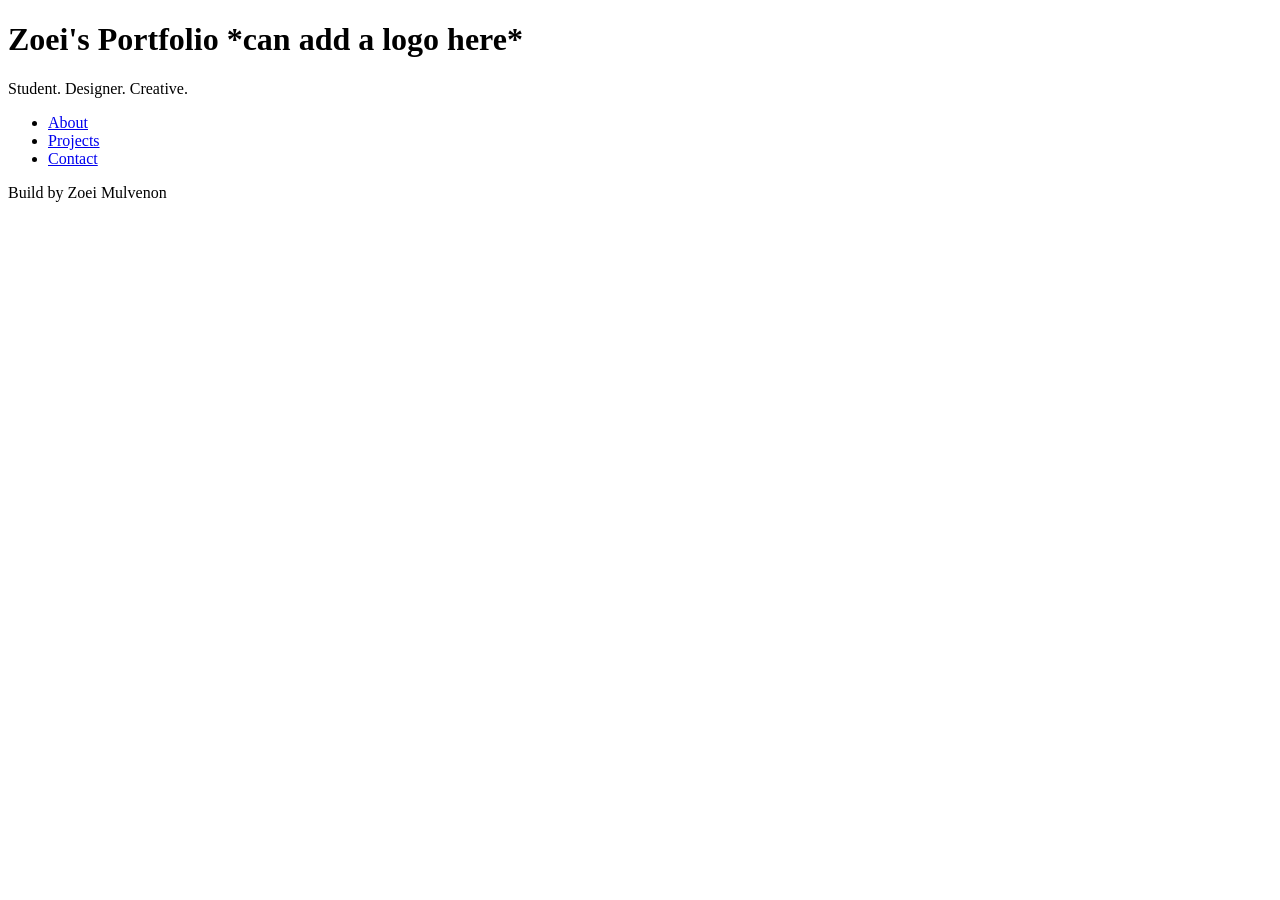
==== index.html @ 80bfa727 "html basics all the content necessary for the code along" ====
<!DOCTYPE html>
<html lang="en">
<head>
    <meta charset="UTF-8">
    <meta name="viewport" content="width=device-width, initial-scale=1.0">
    <title>Zoei's Portfolio</title>
</head>

<body>

    <header>
        <h1>Zoei's Portfolio *can add a logo here*</h1>
        <p>Student. Designer. Creative.</p>
    </header>
    <nav>

        <ul>
            <li><a href="about.html">About</a></li>
            <li><a href="projects.html">Projects</a></li>
            <li><a href="contact.html">Contact</a></li>
        </ul>
    </nav>

    <main>

    </main>

    <footer>
        <P>Build by Zoei Mulvenon</P>
    </footer>

</body>

</html>
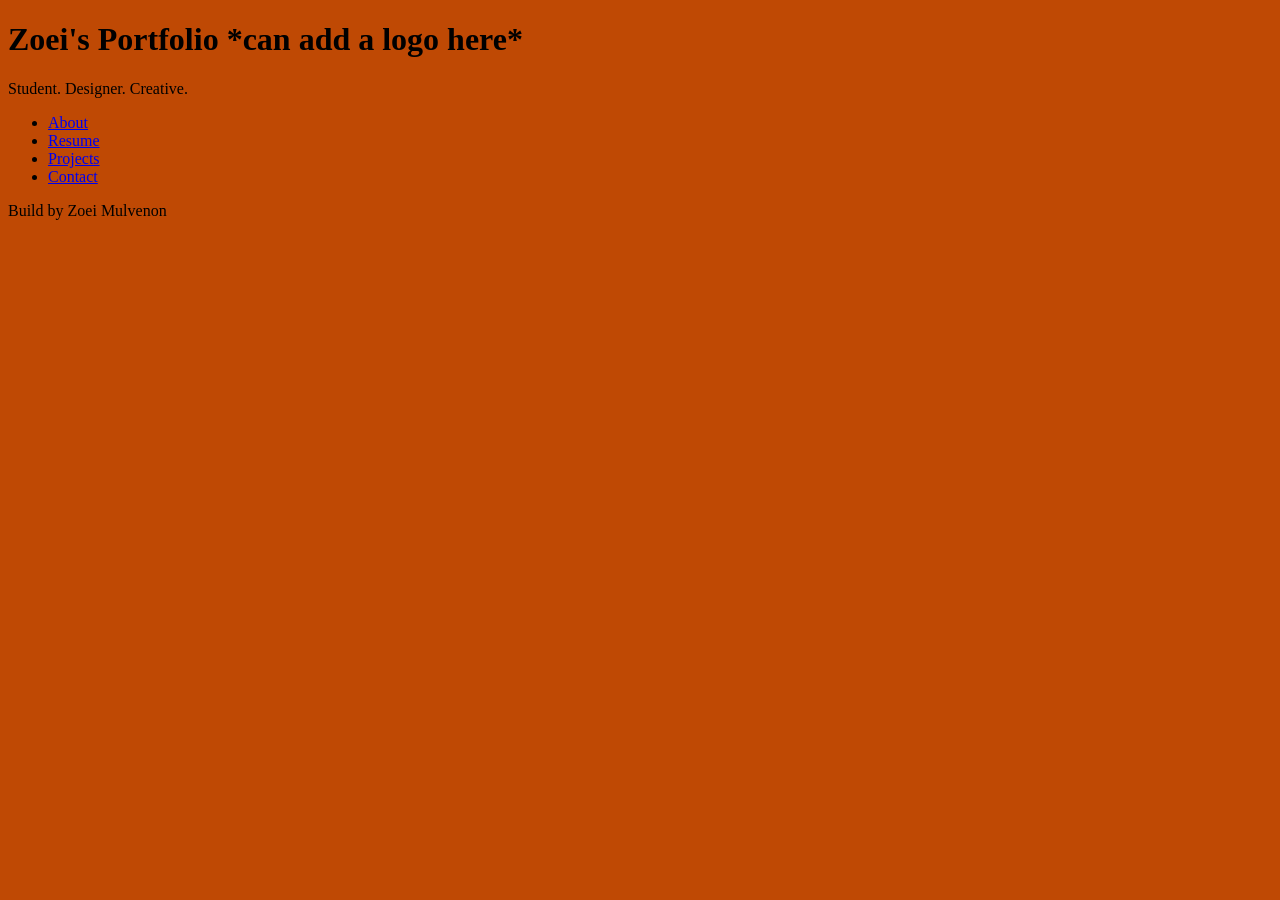
==== commit 5f4f0c44: "css completed css completed and fix errors" ====
--- a/index.html
+++ b/index.html
@@ -3,6 +3,8 @@
 <head>
     <meta charset="UTF-8">
     <meta name="viewport" content="width=device-width, initial-scale=1.0">
+    <link rel="stylesheet" href="styles.css">
+
     <title>Zoei's Portfolio</title>
 </head>
 
@@ -16,6 +18,7 @@
 
         <ul>
             <li><a href="about.html">About</a></li>
+            <li><a href="resume.html">Resume</a></li>
             <li><a href="projects.html">Projects</a></li>
             <li><a href="contact.html">Contact</a></li>
         </ul>
--- a/styles.css
+++ b/styles.css
@@ -0,0 +1,18 @@
+/* CSS by Zoei Mulvenon */
+
+/* Color Palatte
+
+/* Color Theme Swatches in Hex */
+.Fashion-1-hex { color: #7C9EA6; }
+.Fashion-2-hex { color: #BF6211; }
+.Fashion-3-hex { color: #BF4904; }
+.Fashion-4-hex { color: #D97E4A; }
+.Fashion-5-hex { color: #8C3D2B; }
+
+
+
+/** Global (base) MOBILE FIRST**/
+
+body{
+    background-color: #BF4904;
+}
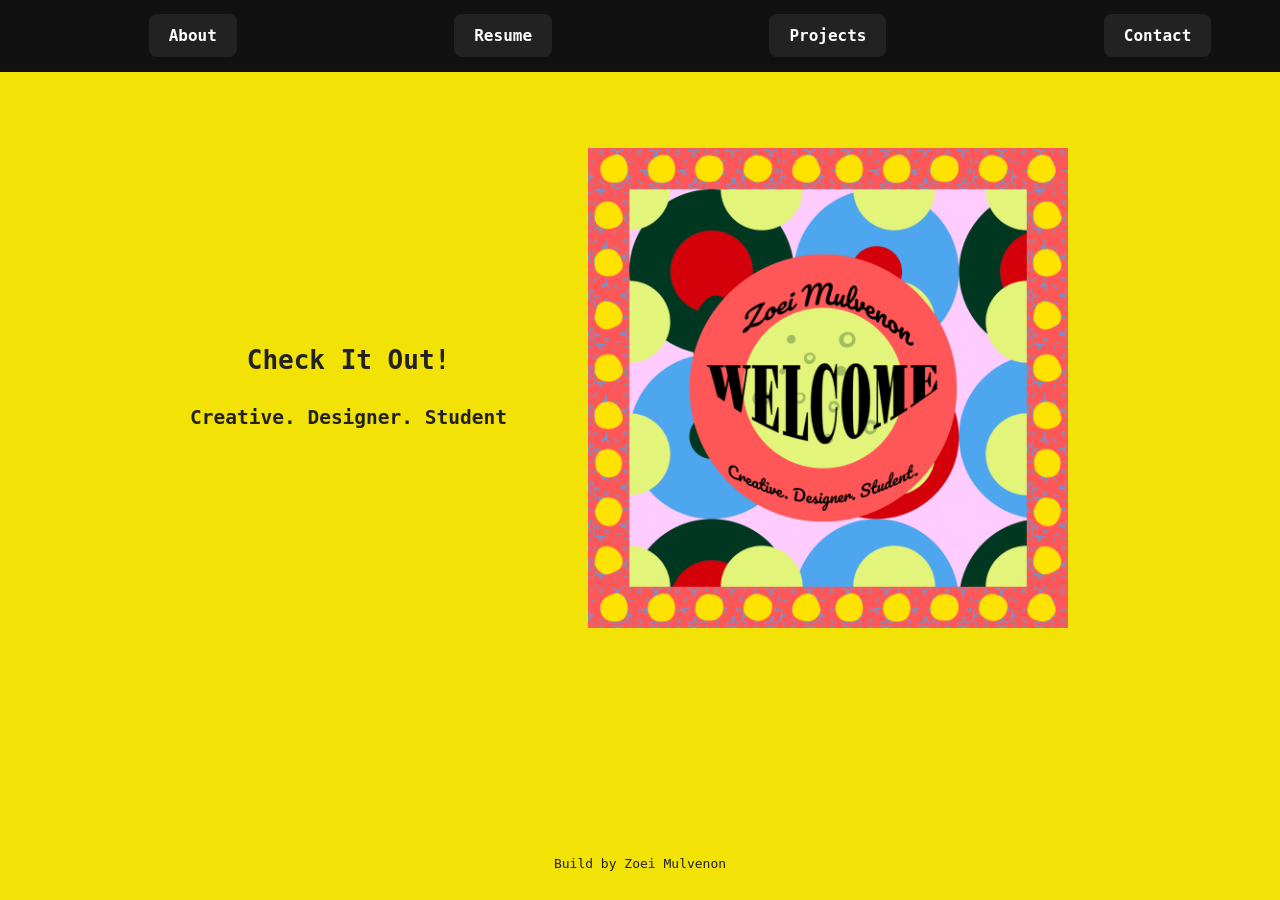
==== commit 9ccc240b: "Content Added content added, with some styles" ====
--- a/index.html
+++ b/index.html
@@ -10,10 +10,6 @@
 
 <body>
 
-    <header>
-        <h1>Zoei's Portfolio *can add a logo here*</h1>
-        <p>Student. Designer. Creative.</p>
-    </header>
     <nav>
 
         <ul>
@@ -24,9 +20,15 @@
         </ul>
     </nav>
 
-    <main>
+   <main class="home-flex">
+    <div class="home-text">
+        <h1>Check It Out!</h1>
+        <h2>Creative. Designer. Student</h2>
+    </div>
 
-    </main>
+    <img src="Welcome page.png" alt="Zm logo" class="index-img home-img">
+</main>
+
 
     <footer>
         <P>Build by Zoei Mulvenon</P>
--- a/styles.css
+++ b/styles.css
@@ -3,16 +3,297 @@
 /* Color Palatte
 
 /* Color Theme Swatches in Hex */
-.Fashion-1-hex { color: #7C9EA6; }
-.Fashion-2-hex { color: #BF6211; }
-.Fashion-3-hex { color: #BF4904; }
-.Fashion-4-hex { color: #D97E4A; }
-.Fashion-5-hex { color: #8C3D2B; }
-
-
+/* Color Theme Swatches in Hex */
+ #F20505
+ #F2CB05
+ #0455BF
+ #0455BF
 
 /** Global (base) MOBILE FIRST**/
 
-body{
-    background-color: #BF4904;
-}+/* CSS by Zoei Mulvenon */
+
+/* ------------------------------
+   GLOBAL RESET + BASE STYLES
+------------------------------ */
+* {
+    margin: 0;
+    padding: 0;
+    box-sizing: border-box;
+}
+
+body {
+    font-family: monospace;
+    background: #F2E205;
+    color: #222;
+    line-height: 1.6;
+    padding: 20px;
+    padding-top: 100px; /* space for TOP nav */
+}
+
+/* ------------------------------
+   HEADER (TEXT LEFT + IMAGE RIGHT)
+------------------------------ */
+header {
+    display: flex;
+    justify-content: center;   /* centers the logo */
+    align-items: center;
+    padding: 20px;
+    margin-top: 20px;
+}
+/* Center About Me section */
+main section {
+    max-width: 800px;
+    margin: 0 auto;
+   text-align: left;  
+}
+
+/* Bigger text */
+main section p {
+    font-size: 20px;
+    line-height: 1.8;
+}
+
+main section h2 {
+    font-size: 32px;
+}
+
+/* Header images aligned RIGHT + project image smaller */
+.about-img,
+.resume-img,
+.header-img {
+    width: 120px;   /* smaller image for project page too */
+    height: auto;
+    display: block;
+}
+
+/* ------------------------------
+   NAVIGATION AT TOP
+------------------------------ */
+nav {
+    position: fixed;
+    top: 0;
+    left: 0;
+    width: 100%;
+    background: #111;
+    padding: 10px 0;
+    z-index: 1000;
+}
+
+nav ul {
+    list-style: none;
+    display: flex;
+    justify-content: space-around;
+    width: 100%;
+}
+
+nav a {
+    background: #222;
+    padding: 10px 15px;
+    border-radius: 8px;
+    color: white;
+    text-decoration: none;
+    font-weight: 600;
+    font-size: 14px;
+}
+
+nav a:hover {
+    background: #444;
+}
+
+/* ------------------------------
+   TEXT SPACING (GLOBAL)
+------------------------------ */
+h1, h2 {
+    margin-bottom: 20px;
+    text-align: center;
+}
+
+p {
+    margin-top: 15px;
+    margin-bottom: 15px;
+}
+
+/* Center all <p> inside flexboxes */
+.home-flex p,
+.resume-flex p,
+.contact-container p,
+section p {
+    text-align: center;
+}
+
+/* ------------------------------
+   HOME PAGE FLEX LAYOUT
+------------------------------ */
+.home-flex {
+    display: flex;
+    flex-direction: column;
+    align-items: center;
+    justify-content: center;
+    text-align: center;
+    gap: 20px;
+
+    max-width: 900px;
+    margin: 0 auto;
+    padding: 20px;
+}
+
+.home-img {
+    display: block;
+    margin: 0 auto;
+}
+
+/* Desktop/tablet layout */
+@media (min-width: 800px) {
+    .home-flex {
+        flex-direction: row;
+        justify-content: center;
+        align-items: center;
+        text-align: left;
+    }
+
+    .home-text {
+        margin-right: 40px;
+    }
+
+    .home-img {
+        margin: 0;
+    }
+}
+
+/* ------------------------------
+   PAGE LAYOUT (GRID)
+------------------------------ */
+main {
+    display: grid;
+    grid-template-columns: 1fr;
+    gap: 20px;
+    margin-top: 20px;
+
+    max-width: 1200px; /* centers all pages */
+    margin-left: auto;
+    margin-right: auto;
+}
+
+/* ------------------------------
+   SECTIONS
+------------------------------ */
+section {
+    background: white;
+    padding: 20px;
+    border-radius: 10px;
+}
+
+/* ------------------------------
+   INDEX IMAGE
+------------------------------ */
+.index-img {
+    width: 480px;
+    height: auto;
+    display: block;
+    margin: 20px auto;
+}
+
+/* ------------------------------
+   RESUME PAGE FLEXBOX
+------------------------------ */
+.resume-flex {
+    display: flex;
+    flex-direction: column;
+    gap: 20px;
+    max-width: 1200px;
+    margin: 0 auto;
+}
+
+@media (min-width: 800px) {
+    .resume-flex {
+        flex-direction: row;
+        justify-content: center; /* centered row */
+        align-items: stretch;
+    }
+
+    .resume-flex section {
+        flex: 1;
+        margin: 0 10px;
+    }
+}
+
+/* ------------------------------
+   FOOTER (CENTERED)
+------------------------------ */
+footer {
+    position: fixed;
+    bottom: 0;
+    left: 0;
+    width: 100%;
+    text-align: center;
+    background: #F2E205;
+    padding: 10px 0;
+}
+
+/* ------------------------------
+   CONTACT PAGE FORM
+------------------------------ */
+#contact {
+    text-align: center;
+    padding: 20px;
+}
+
+.contact-container {
+    display: flex;
+    justify-content: center;
+    margin-top: 20px;
+}
+
+.contact-form {
+    width: 100%;
+    max-width: 350px;
+    background: white;
+    padding: 20px;
+    border-radius: 10px;
+}
+
+.contact-form label {
+    font-weight: 600;
+    display: block;
+    margin-top: 10px;
+}
+
+.contact-form input,
+.contact-form textarea {
+    width: 100%;
+    padding: 10px;
+    margin-top: 5px;
+    border-radius: 6px;
+    border: 1px solid #ccc;
+    font-size: 16px;
+}
+
+.contact-form button {
+    margin-top: 15px;
+    padding: 12px 20px;
+    background: #111;
+    color: white;
+    border: none;
+    border-radius: 6px;
+    cursor: pointer;
+    font-size: 16px;
+}
+
+.contact-form button:hover {
+    background: #444;
+}
+
+/* ------------------------------
+   GRID MEDIA QUERY
+------------------------------ */
+@media (min-width: 800px) {
+    main {
+        grid-template-columns: 1fr 1fr;
+    }
+
+    nav a {
+        font-size: 16px;
+        padding: 12px 20px;
+    }
+}
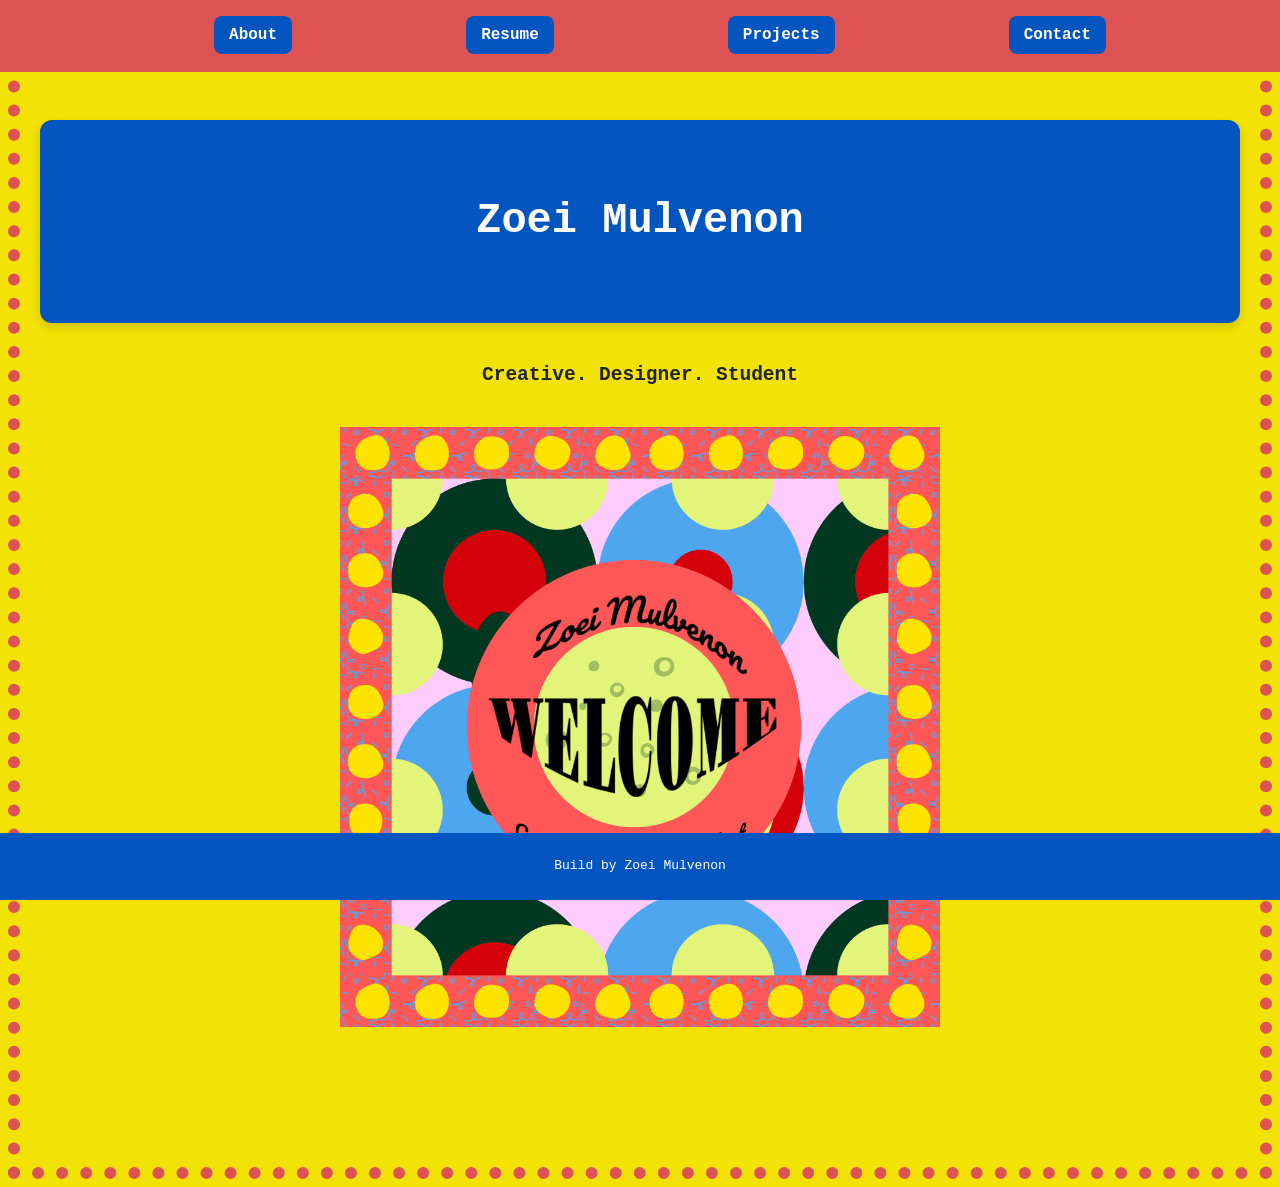
==== commit 6bb4ab70: "Final errors fixes and all finally changes made." ====
--- a/index.html
+++ b/index.html
@@ -19,14 +19,18 @@
             <li><a href="contact.html">Contact</a></li>
         </ul>
     </nav>
+    
+        <header>
+            <h1>Zoei Mulvenon</h1>
+        </header>
 
    <main class="home-flex">
     <div class="home-text">
-        <h1>Check It Out!</h1>
         <h2>Creative. Designer. Student</h2>
     </div>
 
     <img src="Welcome page.png" alt="Zm logo" class="index-img home-img">
+
 </main>
 
 
@@ -35,5 +39,4 @@
     </footer>
 
 </body>
-
 </html>
--- a/styles.css
+++ b/styles.css
@@ -1,81 +1,61 @@
 /* CSS by Zoei Mulvenon */
 
-/* Color Palatte
-
-/* Color Theme Swatches in Hex */
+
 /* Color Theme Swatches in Hex */
  #F20505
  #F2CB05
  #0455BF
  #0455BF
 
-/** Global (base) MOBILE FIRST**/
-
-/* CSS by Zoei Mulvenon */
-
-/* ------------------------------
-   GLOBAL RESET + BASE STYLES
------------------------------- */
+/* -----------------------------------------
+   GLOBAL RESET + BASE STYLE
+----------------------------------------- */
 * {
     margin: 0;
     padding: 0;
     box-sizing: border-box;
 }
 
+/* -----------------------------------------
+   BASE STYLES
+----------------------------------------- */
 body {
     font-family: monospace;
     background: #F2E205;
     color: #222;
     line-height: 1.6;
     padding: 20px;
-    padding-top: 100px; /* space for TOP nav */
-}
-
-/* ------------------------------
-   HEADER (TEXT LEFT + IMAGE RIGHT)
------------------------------- */
+    padding-top: 100px; /* space for fixed nav */
+    border: 12px dotted #dd5252;
+}
+
+/* -----------------------------------------
+   HEADER
+----------------------------------------- */
 header {
-    display: flex;
-    justify-content: center;   /* centers the logo */
-    align-items: center;
-    padding: 20px;
-    margin-top: 20px;
-}
-/* Center About Me section */
-main section {
-    max-width: 800px;
-    margin: 0 auto;
-   text-align: left;  
-}
-
-/* Bigger text */
-main section p {
-    font-size: 20px;
-    line-height: 1.8;
-}
-
-main section h2 {
+    text-align: center;
+    background: #0455BF;
+    padding: 40px 20px;
+    border-radius: 12px;
+    margin-bottom: 20px;
+    box-shadow: 0 4px 10px rgba(0,0,0,0.15);
+}
+
+header h1 {
     font-size: 32px;
-}
-
-/* Header images aligned RIGHT + project image smaller */
-.about-img,
-.resume-img,
-.header-img {
-    width: 120px;   /* smaller image for project page too */
-    height: auto;
-    display: block;
-}
-
-/* ------------------------------
-   NAVIGATION AT TOP
------------------------------- */
+    color: white;
+    font-weight: 700;
+}
+
+/* -----------------------------------------
+   NAV
+----------------------------------------- */
 nav {
     position: fixed;
     top: 0;
     left: 0;
     width: 100%;
-    background: #111;
+    background: #dd5252;
     padding: 10px 0;
     z-index: 1000;
 }
@@ -83,12 +63,11 @@
 nav ul {
     list-style: none;
     display: flex;
-    justify-content: space-around;
-    width: 100%;
+    justify-content: space-evenly;
 }
 
 nav a {
-    background: #222;
+    background: #0455BF;
     padding: 10px 15px;
     border-radius: 8px;
     color: white;
@@ -98,202 +77,162 @@
 }
 
 nav a:hover {
-    background: #444;
-}
-
-/* ------------------------------
-   TEXT SPACING (GLOBAL)
------------------------------- */
-h1, h2 {
-    margin-bottom: 20px;
-    text-align: center;
-}
-
-p {
-    margin-top: 15px;
-    margin-bottom: 15px;
-}
-
-/* Center all <p> inside flexboxes */
-.home-flex p,
-.resume-flex p,
-.contact-container p,
-section p {
-    text-align: center;
-}
-
-/* ------------------------------
-   HOME PAGE FLEX LAYOUT
------------------------------- */
-.home-flex {
-    display: flex;
-    flex-direction: column;
-    align-items: center;
-    justify-content: center;
-    text-align: center;
-    gap: 20px;
-
-    max-width: 900px;
-    margin: 0 auto;
-    padding: 20px;
-}
-
-.home-img {
-    display: block;
-    margin: 0 auto;
-}
-
-/* Desktop/tablet layout */
-@media (min-width: 800px) {
-    .home-flex {
-        flex-direction: row;
-        justify-content: center;
-        align-items: center;
-        text-align: left;
-    }
-
-    .home-text {
-        margin-right: 40px;
-    }
-
-    .home-img {
-        margin: 0;
-    }
-}
-
-/* ------------------------------
-   PAGE LAYOUT (GRID)
------------------------------- */
+    background: #dd5252;
+}
+
+/* -----------------------------------------
+   MAIN CONTENT (GRID LAYOUT)
+----------------------------------------- */
 main {
     display: grid;
-    grid-template-columns: 1fr;
+    place-items: center;
     gap: 20px;
-    margin-top: 20px;
-
-    max-width: 1200px; /* centers all pages */
-    margin-left: auto;
-    margin-right: auto;
-}
-
-/* ------------------------------
-   SECTIONS
------------------------------- */
+    width: 100%;
+    margin-bottom: 120px; /* space above footer */
+}
+
+/* -----------------------------------------
+   UNIVERSAL SECTION STYLING
+----------------------------------------- */
 section {
     background: white;
     padding: 20px;
-    border-radius: 10px;
-}
-
-/* ------------------------------
-   INDEX IMAGE
------------------------------- */
+    border-radius: 12px;
+    width: 100%;
+    max-width: 800px;
+}
+
+section h2 {
+    font-size: 28px;
+    text-align: center;
+    margin-bottom: 10px;
+    border-bottom: 3px solid #222;
+    padding-bottom: 5px;
+}
+
+section h3 {
+    font-size: 22px;
+    margin-top: 10px;
+}
+
+/* -----------------------------------------
+   HOME PAGE
+----------------------------------------- */
+.home-flex {
+    display: grid;
+    place-items: center;
+    gap: 20px;
+    text-align: center;
+}
+
 .index-img {
-    width: 480px;
-    height: auto;
+    width: 90%;
+    max-width: 300px;
+    display: block;
+    margin: 0 auto;
+}
+
+/* -----------------------------------------
+   PROJECT PAGE
+----------------------------------------- */
+.project-img {
+    width: 90%;
+    max-width: 600px;
     display: block;
     margin: 20px auto;
 }
 
-/* ------------------------------
-   RESUME PAGE FLEXBOX
------------------------------- */
+/* -----------------------------------------
+   RESUME PAGE
+----------------------------------------- */
 .resume-flex {
+    display: grid;
+    gap: 20px;
+    width: 100%;
+    max-width: 800px;
+    margin: 0 auto;
+}
+
+/* -----------------------------------------
+   CONTACT PAGE
+----------------------------------------- */
+.contact-container {
     display: flex;
-    flex-direction: column;
-    gap: 20px;
-    max-width: 1200px;
-    margin: 0 auto;
-}
-
-@media (min-width: 800px) {
-    .resume-flex {
-        flex-direction: row;
-        justify-content: center; /* centered row */
-        align-items: stretch;
-    }
-
-    .resume-flex section {
-        flex: 1;
-        margin: 0 10px;
-    }
-}
-
-/* ------------------------------
-   FOOTER (CENTERED)
------------------------------- */
+    justify-content: center;
+}
+
+.contact-form {
+    width: 100%;
+    max-width: 350px;
+    background: white;
+    padding: 20px;
+    border-radius: 10px;
+}
+
+.contact-form label {
+    font-weight: 600;
+    margin-top: 10px;
+}
+
+.contact-form input,
+.contact-form textarea {
+    width: 100%;
+    padding: 10px;
+    margin-top: 5px;
+    border-radius: 6px;
+    border: 1px solid #ccc;
+}
+
+.contact-form button {
+    margin-top: 15px;
+    padding: 12px 20px;
+    background: #111;
+    color: white;
+    border: none;
+    border-radius: 6px;
+    cursor: pointer;
+}
+
+.contact-form button:hover {
+    background: #444;
+}
+
+/* -----------------------------------------
+   FOOTER
+----------------------------------------- */
 footer {
     position: fixed;
     bottom: 0;
     left: 0;
     width: 100%;
     text-align: center;
-    background: #F2E205;
+    background: #0455BF;
     padding: 10px 0;
-}
-
-/* ------------------------------
-   CONTACT PAGE FORM
------------------------------- */
-#contact {
-    text-align: center;
-    padding: 20px;
-}
-
-.contact-container {
-    display: flex;
-    justify-content: center;
-    margin-top: 20px;
-}
-
-.contact-form {
-    width: 100%;
-    max-width: 350px;
-    background: white;
-    padding: 20px;
-    border-radius: 10px;
-}
-
-.contact-form label {
-    font-weight: 600;
-    display: block;
-    margin-top: 10px;
-}
-
-.contact-form input,
-.contact-form textarea {
-    width: 100%;
-    padding: 10px;
-    margin-top: 5px;
-    border-radius: 6px;
-    border: 1px solid #ccc;
-    font-size: 16px;
-}
-
-.contact-form button {
-    margin-top: 15px;
-    padding: 12px 20px;
-    background: #111;
-    color: white;
-    border: none;
-    border-radius: 6px;
-    cursor: pointer;
-    font-size: 16px;
-}
-
-.contact-form button:hover {
-    background: #444;
-}
-
-/* ------------------------------
-   GRID MEDIA QUERY
------------------------------- */
-@media (min-width: 800px) {
-    main {
-        grid-template-columns: 1fr 1fr;
+    color: white;
+}
+
+/* -----------------------------------------
+   MEDIA QUERY (Desktop Enhancements)
+----------------------------------------- */
+@media (min-width: 700px) {
+
+    header h1 {
+        font-size: 42px;
     }
 
     nav a {
         font-size: 16px;
-        padding: 12px 20px;
-    }
-}
+    }
+
+    .index-img {
+        max-width: 600px;
+    }
+
+    .project-img {
+        max-width: 600px;
+    }
+
+    section h2 {
+        font-size: 32px;
+    }
+}
